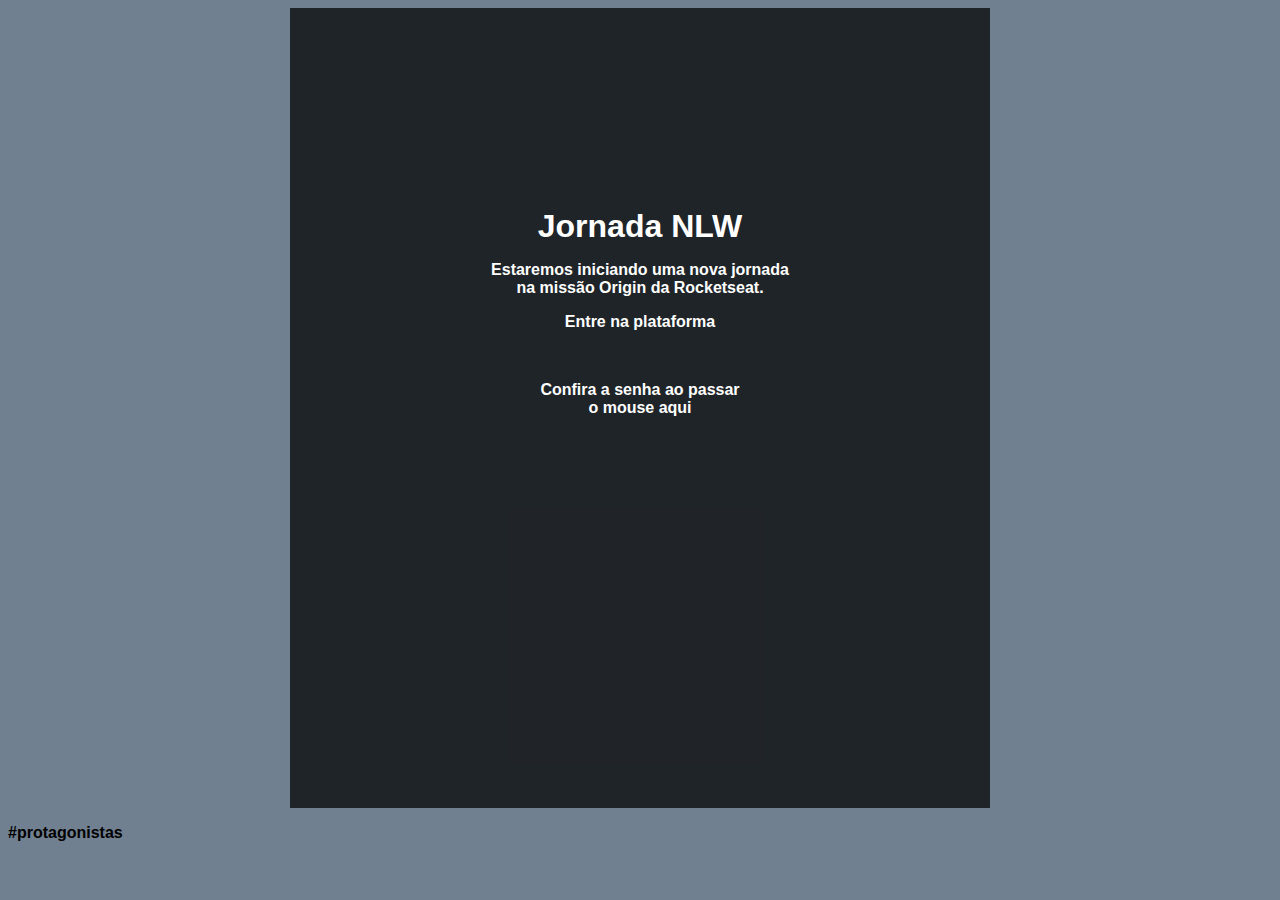
==== index.html @ ae0c44d6 "Add files via upload" ====
<!DOCTYPE html>
<html lang="pt-br">
<head>
  <meta charset="UTF-8">
  <meta http-equiv="X-UA-Compatible" content="IE=edge">
  <meta name="viewport" content="width=device-width, initial-scale=1.0">
  <title>NLW</title>
  <style>
    body {
      background-color: slategray;
      font-family: Arial, Helvetica, sans-serif;
    }

    main {
      place-items: center;
      background-color: rgba(0, 0, 0, 0.719) ;
      margin:auto;
      width: 300px;
      padding: 200px;
      height: 400px;
      text-align: center;
      color: white;
    }

    h1 {
      color: white;
      width: 250px;
      margin: auto;
      font-family: Arial, Helvetica, sans-serif;
      text-align: center;
    }
        
    p {
      font-weight: bold;
      
    }

    div>p {
      display: none;
    }

    div:hover>p {
      display: block;
    }

    a {
      text-decoration: none;
      color: white;
      font-weight: bold;
    }

    a:hover {
      color: red;
    }
    
    div {
      font-weight: bold;
      padding: 50px;
    }
   
  </style>
</head>

<body>
  <main>
    <h1>Jornada NLW</h1>
    <p>Estaremos iniciando uma nova jornada na missão Origin da Rocketseat.</p>
    <a href="https://nextlevelweek.com/episodios/origin/aula-1/edicao/7?utm_source=convertkit?utm_medium=email?utm_campaign=nlwheat?utm_term=leadsorigin?utm_content=aula_1" target="_blank">Entre na plataforma</a>
    
    <div>
      Confira a senha ao passar o mouse aqui
      <p>#RumoAoPróximoNível</p>
      <p><a href="https://nextlevelweek.com/episodios/origin/aula-1/edicao/7?utm_source=convertkit?utm_medium=email?utm_campaign=nlwheat?utm_term=leadsorigin?utm_content=aula_1" target="_blank"><img src="foguete1.png" alt=""></a></p>
    </div>

    
  
  </main>
  <p>#protagonistas</p>
</body>

</html>
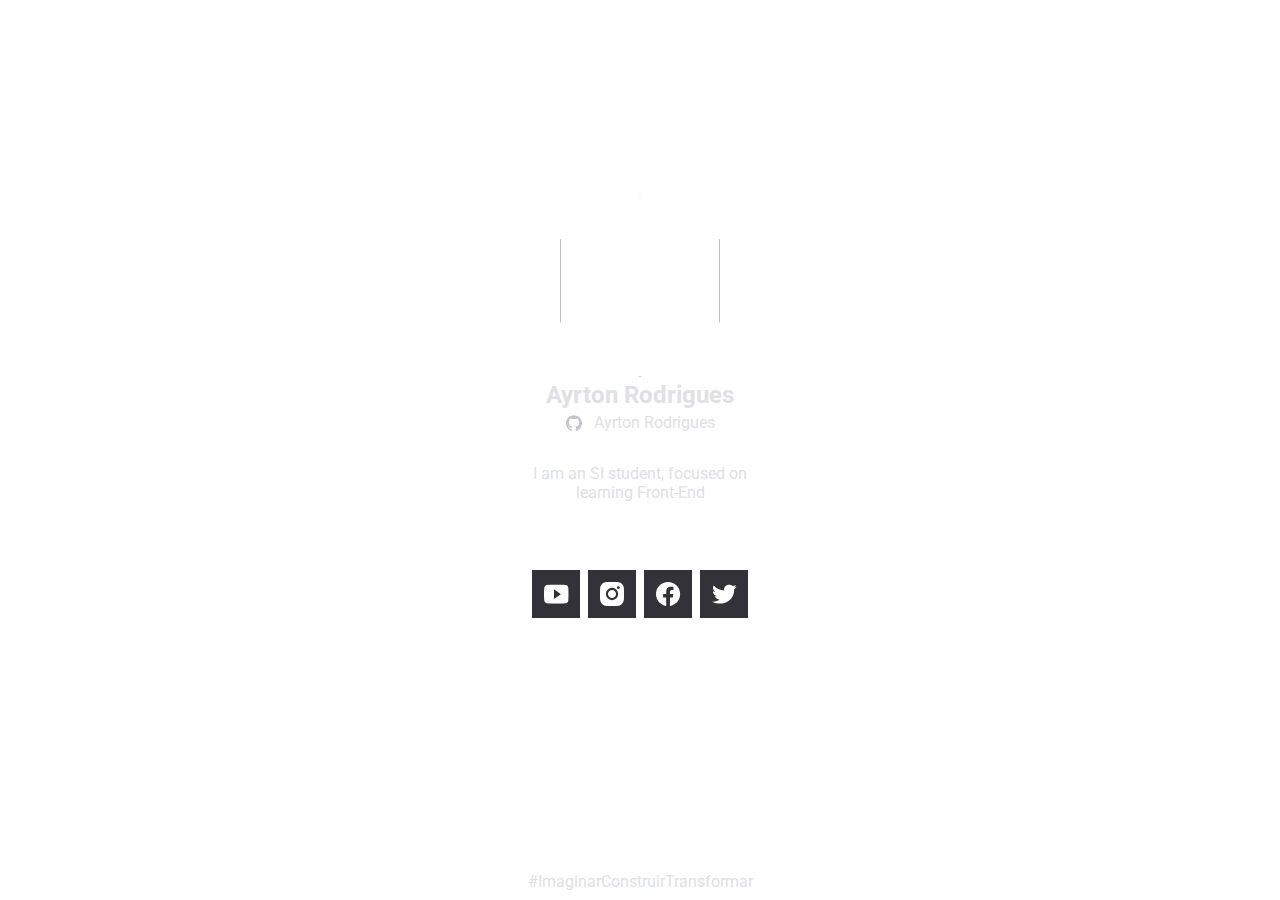
==== commit 51fff492: "Rename cracha.html to index.html" ====
--- a/index.html
+++ b/index.html
@@ -1,82 +1,50 @@
 <!DOCTYPE html>
 <html lang="pt-br">
+
 <head>
-  <meta charset="UTF-8">
-  <meta http-equiv="X-UA-Compatible" content="IE=edge">
-  <meta name="viewport" content="width=device-width, initial-scale=1.0">
-  <title>NLW</title>
-  <style>
-    body {
-      background-color: slategray;
-      font-family: Arial, Helvetica, sans-serif;
-    }
+    <meta charset="UTF-8">
+    <meta http-equiv="X-UA-Compatible" content="IE=edge">
+    <meta name="viewport" content="width=device-width, initial-scale=1.0">
+    <title>Identidade</title>
+    <link rel="stylesheet" href="style.css">
+    <link rel="preconnect" href="https://fonts.googleapis.com">
+    <link rel="preconnect" href="https://fonts.gstatic.com" crossorigin>
+    <link href="https://fonts.googleapis.com/css2?family=Roboto:wght@400;700&display=swap" rel="stylesheet">
 
-    main {
-      place-items: center;
-      background-color: rgba(0, 0, 0, 0.719) ;
-      margin:auto;
-      width: 300px;
-      padding: 200px;
-      height: 400px;
-      text-align: center;
-      color: white;
-    }
 
-    h1 {
-      color: white;
-      width: 250px;
-      margin: auto;
-      font-family: Arial, Helvetica, sans-serif;
-      text-align: center;
-    }
-        
-    p {
-      font-weight: bold;
-      
-    }
-
-    div>p {
-      display: none;
-    }
-
-    div:hover>p {
-      display: block;
-    }
-
-    a {
-      text-decoration: none;
-      color: white;
-      font-weight: bold;
-    }
-
-    a:hover {
-      color: red;
-    }
-    
-    div {
-      font-weight: bold;
-      padding: 50px;
-    }
-   
-  </style>
 </head>
 
 <body>
-  <main>
-    <h1>Jornada NLW</h1>
-    <p>Estaremos iniciando uma nova jornada na missão Origin da Rocketseat.</p>
-    <a href="https://nextlevelweek.com/episodios/origin/aula-1/edicao/7?utm_source=convertkit?utm_medium=email?utm_campaign=nlwheat?utm_term=leadsorigin?utm_content=aula_1" target="_blank">Entre na plataforma</a>
-    
-    <div>
-      Confira a senha ao passar o mouse aqui
-      <p>#RumoAoPróximoNível</p>
-      <p><a href="https://nextlevelweek.com/episodios/origin/aula-1/edicao/7?utm_source=convertkit?utm_medium=email?utm_campaign=nlwheat?utm_term=leadsorigin?utm_content=aula_1" target="_blank"><img src="foguete1.png" alt=""></a></p>
-    </div>
+    <main>
+        <div class="container">
+            <div class="avatar">
+                <span><img src="images/logo.svg" alt=""></span>
+                <img id="userImage"src="images/eu150.jpg" alt="">
 
-    
-  
-  </main>
-  <p>#protagonistas</p>
+            </div>
+
+
+            <h1 id="userName">Ayrton Rodrigues</h1>
+            <a id="userLink" href="https://github.com/AyrtonRodri" target="_blank">
+                <img src="images/github.svg" alt=""> <span id="userLogin">Ayrton Rodrigues</span></a>
+
+            <p id="userBio">I am an SI student, focused on learning Front-End</p>
+            <ul id="socialLinks">
+                <li class="youtube"><a href="https://youtube.com" target="_blank"> <img src="images/youtube.svg" alt="Youtube"></a>
+                </li>
+                <li class="instagram"><a href="https://instagram.com" target="_blank"> <img src="images/instagram.svg"
+                            alt="Instagram"></a></li>
+                <li class="facebook"><a href="https://facebook.com" target="_blank"><img src="images/facebook.svg" alt="Facebook"></a>
+                </li>
+                <li class="twitter"><a href="https://twitter.com" target="_blank"><img src="images/twitter.svg" alt="Twitter"></a></li>
+            </ul>
+        </div>
+    </main>
+    <p>#ImaginarConstruirTransformar</p>
+    <script src="main.js">
+
+
+</script>
 </body>
 
-</html>+</html>
--- a/style.css
+++ b/style.css
@@ -0,0 +1,76 @@
+@charset "UTF-8";
+* {
+    margin: 0;
+}
+@import url('https://fonts.googleapis.com/css2?family=Roboto:wght@400;700&display=swap');
+
+html,
+body {
+    height: 100%;
+}
+body {
+    --black: hsl(240, 6%, 13%);
+    --grey: hsl(240, 9%, 89%);
+    display: grid;
+    place-items: center;
+    font-family: 'Roboto', sans-serif;
+    color: var(--grey);
+}
+main    {
+    background: url(images/testeback.png);
+    width: 375px;
+    height: 812px;
+    
+}
+
+.container {
+            max-width: 250px;
+            margin-left: auto;
+            margin-right: auto;
+            text-align: center; 
+            color: var(--grey);               
+            }
+.avatar {
+        width: 10rem;
+        margin: 11.5rem auto 0;
+
+        position: relative;
+        
+}
+
+.avatar span {
+    position: absolute;
+    top: -15px;
+z-index: 1;
+}
+.avatar > img{
+width: 10rem;
+height: 11.5rem;
+object-fit: cover;
+clip-path: polygon(50% 0, 100% 25%, 100% 70%, 50% 100%, 0 70%, 0 25%);
+}
+h1 {
+    font-size: 1.5rem;
+
+}
+a {
+    color: var(--grey);
+    text-decoration: none;
+    margin-top: 0.25rem;
+    display: flex;
+    gap: 0.75rem;
+    justify-content: center;
+    align-items: center;
+}
+p {
+    margin-top: 2rem;
+}
+
+ul {
+    margin-top: 4rem;
+    list-style: none;
+    display: flex;
+    padding: 0;
+    gap: 0.5rem;
+    justify-content: center;
+}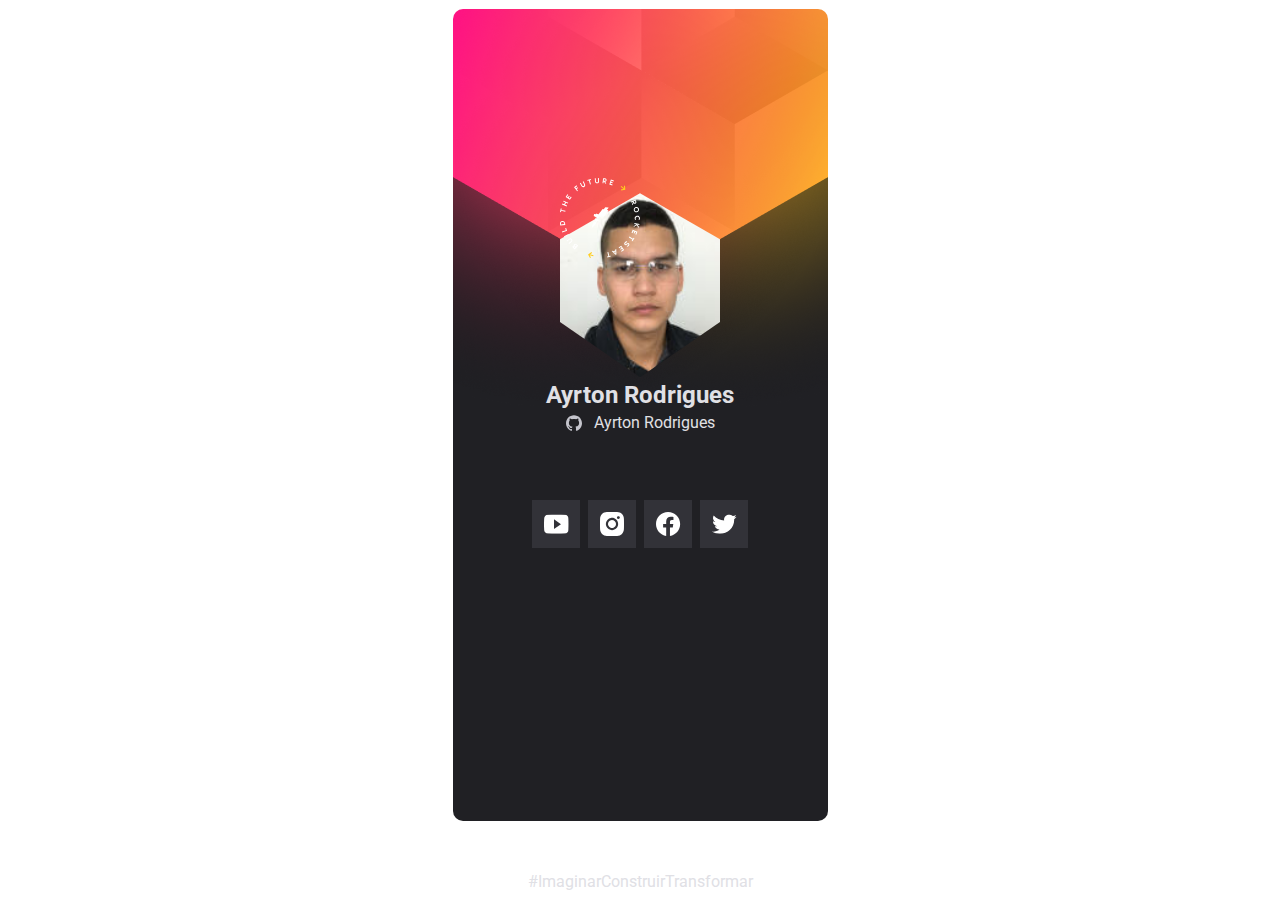
==== commit e9fc02a2: "Correcao de bug" ====
--- a/index.html
+++ b/index.html
@@ -28,7 +28,7 @@
             <a id="userLink" href="https://github.com/AyrtonRodri" target="_blank">
                 <img src="images/github.svg" alt=""> <span id="userLogin">Ayrton Rodrigues</span></a>
 
-            <p id="userBio">I am an SI student, focused on learning Front-End</p>
+            <p id="userBio"></p>
             <ul id="socialLinks">
                 <li class="youtube"><a href="https://youtube.com" target="_blank"> <img src="images/youtube.svg" alt="Youtube"></a>
                 </li>
--- a/style.css
+++ b/style.css
@@ -20,7 +20,7 @@
     background: url(images/testeback.png);
     width: 375px;
     height: 812px;
-    
+    border-radius: 10px;
 }
 
 .container {
